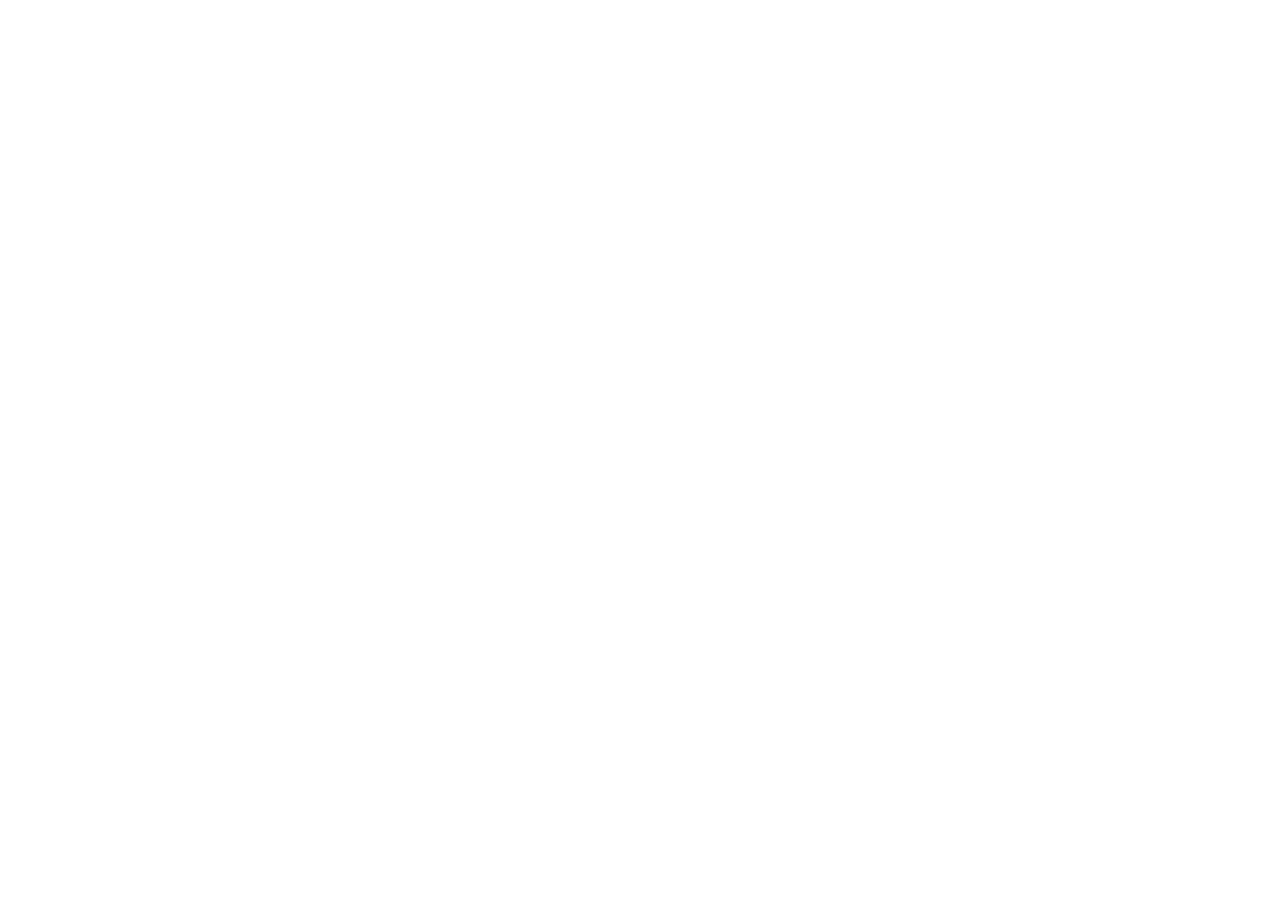
==== docs/index.html @ 106daf2d "docs" ====
<!doctype html>
<html lang="en" data-critters-container>
<head>
  <meta charset="utf-8">
  <title>Bases</title>
  <base href="/">
  <meta name="viewport" content="width=device-width, initial-scale=1">
  <link rel="icon" type="image/x-icon" href="favicon.ico">
  <link href="https://cdn.jsdelivr.net/npm/bootstrap@5.3.3/dist/css/bootstrap.min.css" rel="stylesheet" integrity="sha384-QWTKZyjpPEjISv5WaRU9OFeRpok6YctnYmDr5pNlyT2bRjXh0JMhjY6hW+ALEwIH" crossorigin="anonymous">
<link rel="stylesheet" href="styles-5INURTSO.css"></head>
<body class="container pt-2">
  <app-root></app-root>
<script src="polyfills-SCHOHYNV.js" type="module"></script><script src="main-4FE5YMIR.js" type="module"></script></body>
</html>
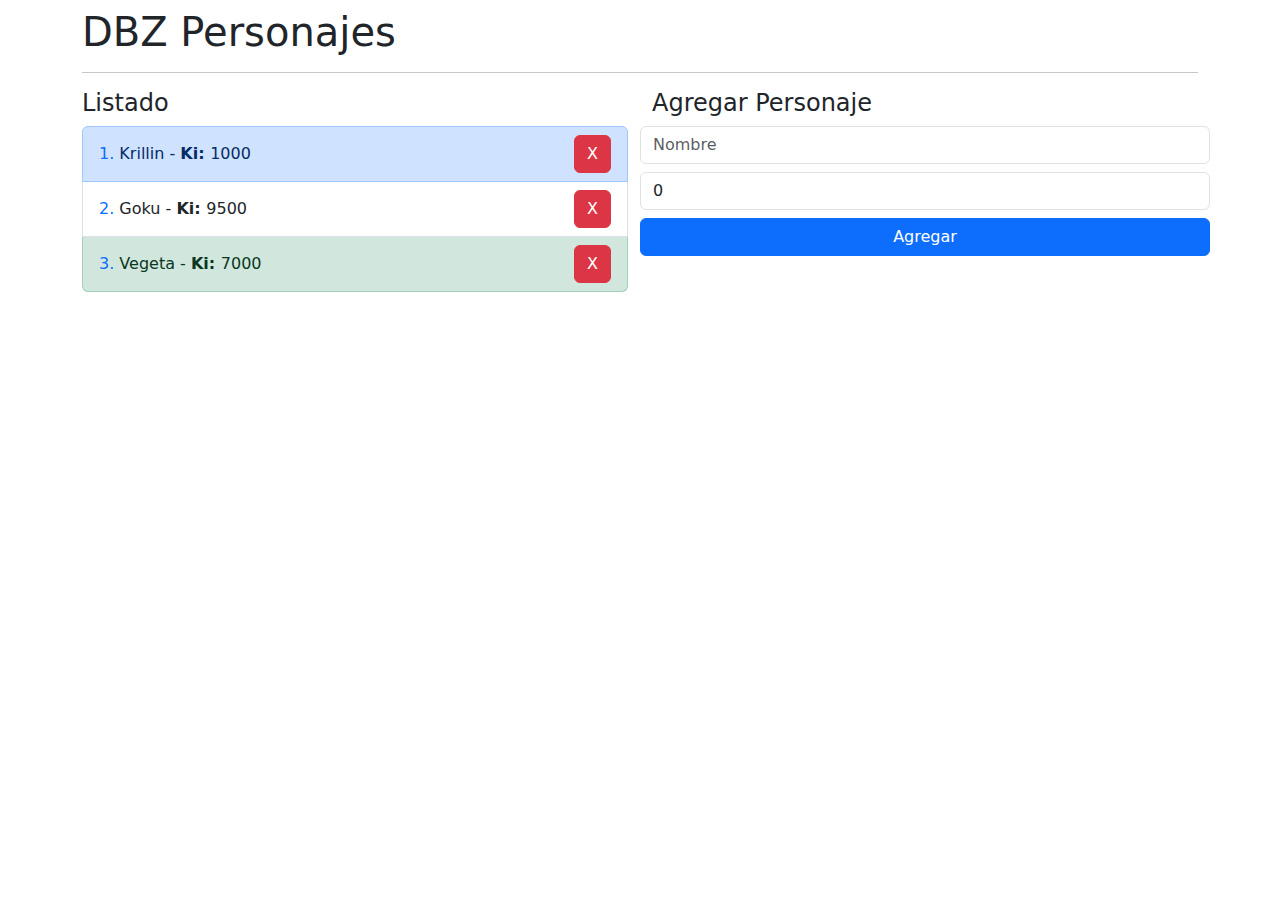
==== commit dcaf8ce8: "Cambios" ====
--- a/docs/index.html
+++ b/docs/index.html
@@ -3,7 +3,7 @@
 <head>
   <meta charset="utf-8">
   <title>Bases</title>
-  <base href="/">
+  <base href="./">
   <meta name="viewport" content="width=device-width, initial-scale=1">
   <link rel="icon" type="image/x-icon" href="favicon.ico">
   <link href="https://cdn.jsdelivr.net/npm/bootstrap@5.3.3/dist/css/bootstrap.min.css" rel="stylesheet" integrity="sha384-QWTKZyjpPEjISv5WaRU9OFeRpok6YctnYmDr5pNlyT2bRjXh0JMhjY6hW+ALEwIH" crossorigin="anonymous">
